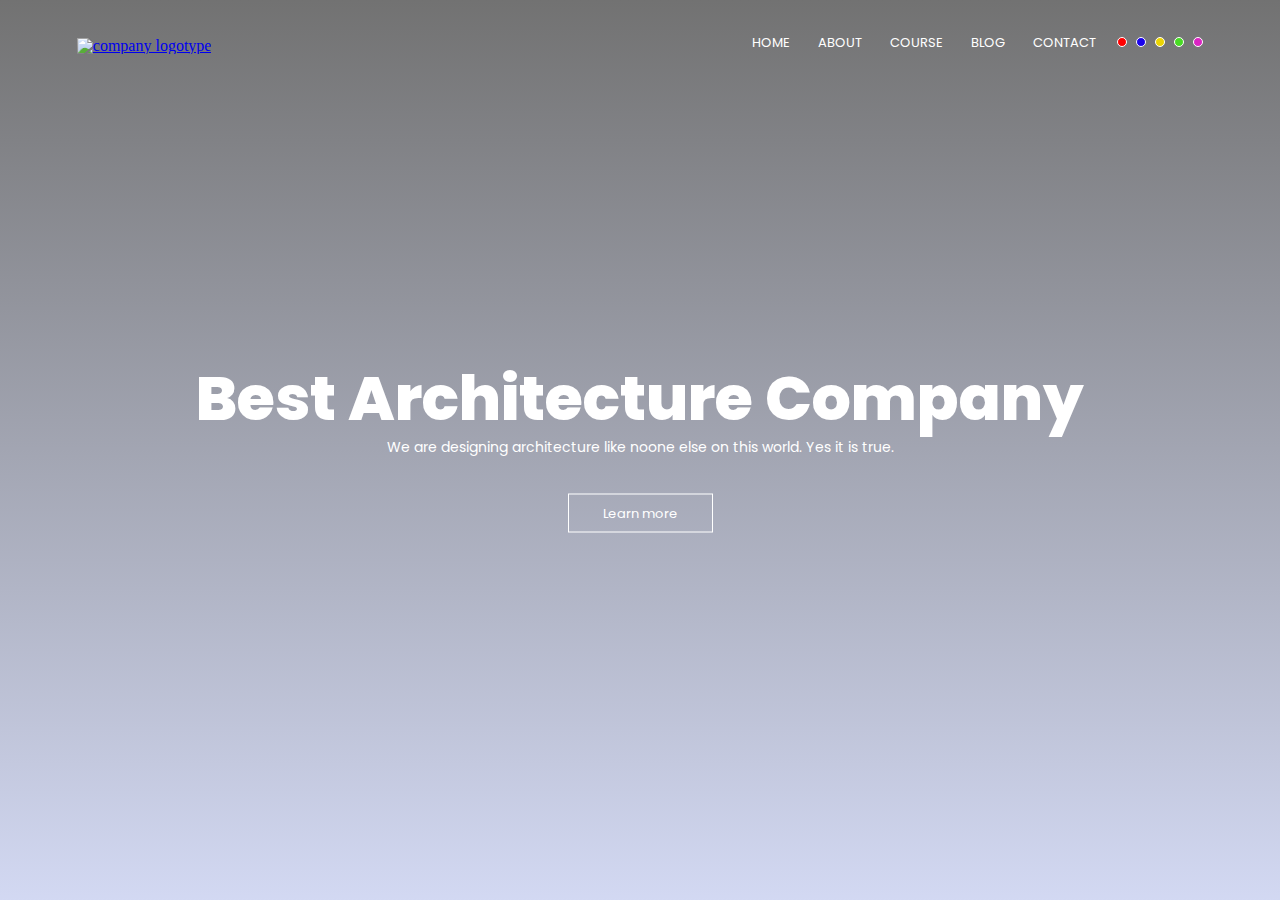
==== index.html @ 555e51e7 "add hero" ====
<!DOCTYPE html>
<html lang="en">
  <head>
    <meta charset="UTF-8">
    <meta name="viewport" content="width=device-width, initial-scale=1.0">
    <title>Architecture Company</title>
    <link rel="stylesheet" href="style/css/style.css">
  </head>
  <body>
    <header class="header">
      <nav class="nav">
        <a href="index.html"><img src="img/logo.png" alt="company logotype"
            class="nav__logo"></a>
        <ul class="nav__links">
          <li class="nav__link"><a class="nav__link-text">HOME</a></li>
          <li class="nav__link"><a class="nav__link-text">ABOUT</a></li>
          <li class="nav__link"><a class="nav__link-text">COURSE</a></li>
          <li class="nav__link"><a class="nav__link-text">BLOG</a></li>
          <li class="nav__link"><a class="nav__link-text">CONTACT</a></li>
          <li class="nav__color-link red" data-color="red"></li>
          <li class="nav__color-link blue" data-color="blue"></li>
          <li class="nav__color-link yellow" data-color="yellow"></li>
          <li class="nav__color-link green" data-color="green"></li>
          <li class="nav__color-link pink" data-color="pink"></li>
        </ul>
      </nav>
      <article class="text-box">
        <h1 class="text-box__heading">Best Architecture Company</h1>
        <p class="text-box__paragraph">We are designing architecture like noone
          else on this world. Yes it
          is true.</p>
        <a href="#" class="text-box__link">Learn more</a>
      </article>

    </header>

    <script src="script/script.js"></script>
  </body>
</html>
---- style/css/style.css ----
@import url("https://fonts.googleapis.com/css2?family=Poppins:wght@100;200;300;400;500;600;700;800;900&display=swap");
@import url("https://fonts.googleapis.com/css2?family=Roboto:wght@100;300;400;500;700;900&display=swap");
*,
*:before,
*:after {
  -webkit-box-sizing: border-box;
          box-sizing: border-box;
}

html,
body,
div,
span,
object,
iframe,
figure,
h1,
h2,
h3,
h4,
h5,
h6,
p,
blockquote,
pre,
a,
code,
em,
img,
small,
strike,
strong,
sub,
sup,
tt,
b,
u,
i,
ol,
ul,
li,
fieldset,
form,
label,
table,
caption,
tbody,
tfoot,
thead,
tr,
th,
td,
main,
canvas,
embed,
footer,
header,
nav,
section,
video {
  margin: 0;
  padding: 0;
  border: 0;
  font-size: 100%;
  font: inherit;
  vertical-align: baseline;
  text-rendering: optimizeLegibility;
  -webkit-font-smoothing: antialiased;
  -webkit-text-size-adjust: none;
     -moz-text-size-adjust: none;
      -ms-text-size-adjust: none;
          text-size-adjust: none;
}

footer,
header,
nav,
section,
main {
  display: block;
}

body {
  line-height: 1;
}

ol,
ul {
  list-style: none;
}

blockquote,
q {
  quotes: none;
}

blockquote:before,
blockquote:after,
q:before,
q:after {
  content: "";
  content: none;
}

table {
  border-collapse: collapse;
  border-spacing: 0;
}

input {
  -webkit-appearance: none;
  border-radius: 0;
}

:root {
  --color-theme-alpha: rgba(32, 62, 192, 0.2);
  --color-theme: rgb(32, 62, 192);
  --color-main-text: rgb(255, 255, 255);
  --font-main: "Poppins", sans-serif;
  --font-secondary: "Roboto", sans-serif;
}

.red {
  background-color: red;
}

.blue {
  background-color: rgb(26, 3, 235);
}

.yellow {
  background-color: rgb(235, 212, 3);
}

.green {
  background-color: rgb(72, 219, 36);
}

.pink {
  background-color: rgb(219, 36, 195);
}

.header {
  min-height: 100vh;
  width: 100%;
  background-image: -webkit-gradient(linear, left top, left bottom, from(rgba(54, 54, 54, 0.7)), to(var(--color-theme-alpha))), url("../../img/banner.png");
  background-image: linear-gradient(rgba(54, 54, 54, 0.7), var(--color-theme-alpha)), url("../../img/banner.png");
  background-position: center;
  background-size: cover;
  position: relative;
}
.header .nav {
  display: -webkit-box;
  display: -ms-flexbox;
  display: flex;
  padding: 2% 6%;
  -webkit-box-pack: justify;
      -ms-flex-pack: justify;
          justify-content: space-between;
  -webkit-box-align: center;
      -ms-flex-align: center;
          align-items: center;
}
.header .nav__logo {
  width: 170px;
}
.header .nav__links {
  text-align: right;
  list-style: none;
  -webkit-box-flex: 1;
      -ms-flex: 1;
          flex: 1;
}
.header .nav__link {
  position: relative;
  display: inline-block;
  padding: 8px 12px;
}
.header .nav__link:hover {
  cursor: pointer;
}
.header .nav__link::after {
  content: "";
  width: 0%;
  height: 3px;
  background: var(--color-theme);
  display: block;
  margin: auto;
  margin-top: 5px;
  -webkit-transition: width 0.2s;
  transition: width 0.2s;
}
.header .nav__link:hover::after {
  width: 100%;
}
.header .nav__link-text {
  text-decoration: none;
  color: var(--color-main-text);
  font-family: var(--font-main);
  font-size: 13px;
}
.header .nav__color-link {
  display: inline-block;
  width: 10px;
  height: 10px;
  border-radius: 50%;
  margin-left: 5px;
  border: 1px solid white;
  cursor: pointer;
}
.header .text-box {
  position: absolute;
  top: 50%;
  left: 50%;
  -webkit-transform: translate(-50%, -50%);
          transform: translate(-50%, -50%);
  width: 90%;
  text-align: center;
  color: var(--color-main-text);
}
.header .text-box__heading {
  font-family: var(--font-main);
  font-size: 62px;
  font-weight: 800;
}
@media (max-width: 700px) {
  .header .text-box__heading {
    font-family: var(--font-main);
    font-size: 20px;
  }
}
.header .text-box__paragraph {
  margin: 10px 0 40px;
  font-family: var(--font-main);
  font-size: 14px;
}
.header .text-box__link {
  display: inline-block;
  text-decoration: none;
  color: var(--color-main-text);
  border: 1px solid var(--color-main-text);
  padding: 12px 34px;
  font-family: var(--font-main);
  font-size: 13px;
  background: transparent;
  position: relative;
  cursor: pointer;
  -webkit-transition: border 0.5s;
  transition: border 0.5s;
}
.header .text-box__link:hover {
  border: 1px solid var(--color-theme);
  background-color: var(--color-theme-alpha);
}/*# sourceMappingURL=style.css.map */
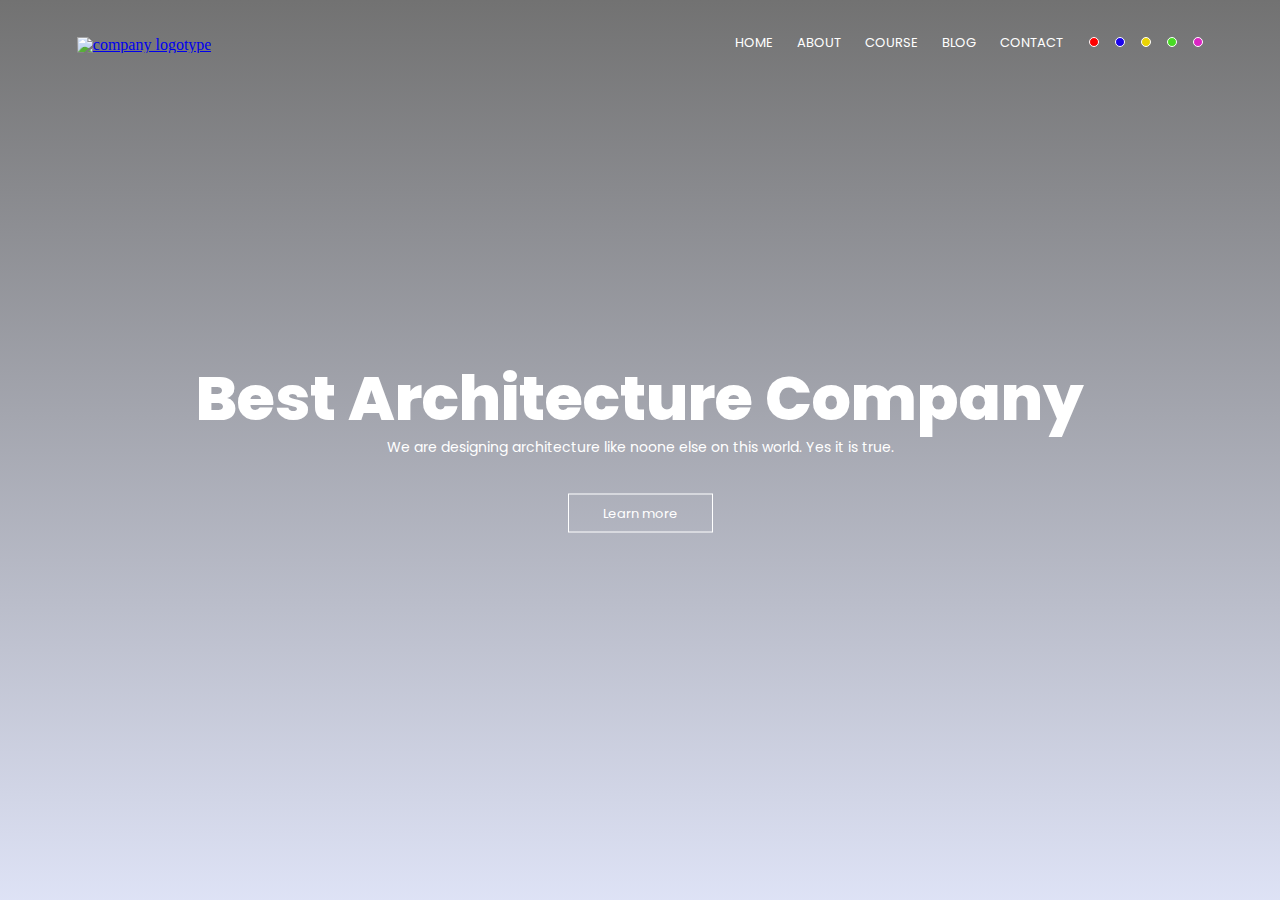
==== commit 80c3fd73: "add mobile nav, color theme logic" ====
--- a/index.html
+++ b/index.html
@@ -23,6 +23,9 @@
           <li class="nav__color-link green" data-color="green"></li>
           <li class="nav__color-link pink" data-color="pink"></li>
         </ul>
+        <i class="fa-solid fa-xmark nav__icon" onclick="toggleNavbar()"></i>
+        <i class="fa-solid fa-bars nav__icon nav__icon--active"
+          onclick="toggleNavbar()"></i>
       </nav>
       <article class="text-box">
         <h1 class="text-box__heading">Best Architecture Company</h1>
@@ -35,5 +38,7 @@
     </header>
 
     <script src="script/script.js"></script>
+    <script src="https://kit.fontawesome.com/d4963600d0.js"
+      crossorigin="anonymous"></script>
   </body>
 </html>--- a/style/css/style.css
+++ b/style/css/style.css
@@ -113,8 +113,9 @@
 }
 
 :root {
-  --color-theme-alpha: rgba(32, 62, 192, 0.2);
-  --color-theme: rgb(32, 62, 192);
+  --color-theme-alpha: rgba(32, 62, 192, 0.15);
+  --color-theme-alpha2: rgba(32, 62, 192, 0.4);
+  --color-theme-main: rgb(32, 62, 192);
   --color-main-text: rgb(255, 255, 255);
   --font-main: "Poppins", sans-serif;
   --font-secondary: "Roboto", sans-serif;
@@ -148,6 +149,7 @@
   background-position: center;
   background-size: cover;
   position: relative;
+  overflow-x: hidden;
 }
 .header .nav {
   display: -webkit-box;
@@ -162,7 +164,31 @@
           align-items: center;
 }
 .header .nav__logo {
-  width: 170px;
+  width: 140px;
+}
+.header .nav__icon {
+  display: none;
+}
+@media (max-width: 700px) {
+  .header .nav__icon {
+    color: var(--color-main-text);
+    position: absolute;
+    right: 5%;
+    font-size: 22px;
+    z-index: 3;
+    cursor: pointer;
+    -webkit-transition: -webkit-transform 0.3s;
+    transition: -webkit-transform 0.3s;
+    transition: transform 0.3s;
+    transition: transform 0.3s, -webkit-transform 0.3s;
+  }
+  .header .nav__icon--active {
+    display: block;
+  }
+  .header .nav__icon--active-anim {
+    -webkit-transform: rotate(360deg);
+            transform: rotate(360deg);
+  }
 }
 .header .nav__links {
   text-align: right;
@@ -171,33 +197,59 @@
       -ms-flex: 1;
           flex: 1;
 }
+@media (max-width: 700px) {
+  .header .nav__links {
+    position: absolute;
+    height: 100vh;
+    width: 200px;
+    top: 0;
+    right: -200px;
+    padding: 60px 20px 20px 20px;
+    background: var(--color-theme-alpha2);
+    z-index: 2;
+    text-align: left;
+    -webkit-transition: right 0.3s;
+    transition: right 0.3s;
+  }
+  .header .nav__links--active {
+    right: 0;
+  }
+}
 .header .nav__link {
   position: relative;
   display: inline-block;
-  padding: 8px 12px;
-}
-.header .nav__link:hover {
+  padding: 8px 10px;
+}
+@media (max-width: 700px) {
+  .header .nav__link {
+    display: block;
+  }
+  .header .nav__link:nth-child(5) {
+    margin-bottom: 20px;
+  }
+}
+.header .nav__link-text {
+  text-decoration: none;
+  color: var(--color-main-text);
+  font-family: var(--font-main);
+  font-size: 13px;
+}
+.header .nav__link-text:hover {
   cursor: pointer;
 }
-.header .nav__link::after {
+.header .nav__link-text::after {
   content: "";
   width: 0%;
-  height: 3px;
-  background: var(--color-theme);
+  height: 2px;
+  background: var(--color-theme-main);
   display: block;
   margin: auto;
   margin-top: 5px;
   -webkit-transition: width 0.2s;
   transition: width 0.2s;
 }
-.header .nav__link:hover::after {
+.header .nav__link-text:hover::after {
   width: 100%;
-}
-.header .nav__link-text {
-  text-decoration: none;
-  color: var(--color-main-text);
-  font-family: var(--font-main);
-  font-size: 13px;
 }
 .header .nav__color-link {
   display: inline-block;
@@ -207,6 +259,7 @@
   margin-left: 5px;
   border: 1px solid white;
   cursor: pointer;
+  margin-left: 12px;
 }
 .header .text-box {
   position: absolute;
@@ -219,9 +272,9 @@
   color: var(--color-main-text);
 }
 .header .text-box__heading {
+  font-weight: 800;
   font-family: var(--font-main);
   font-size: 62px;
-  font-weight: 800;
 }
 @media (max-width: 700px) {
   .header .text-box__heading {
@@ -240,15 +293,15 @@
   color: var(--color-main-text);
   border: 1px solid var(--color-main-text);
   padding: 12px 34px;
-  font-family: var(--font-main);
-  font-size: 13px;
   background: transparent;
   position: relative;
   cursor: pointer;
   -webkit-transition: border 0.5s;
   transition: border 0.5s;
+  font-family: var(--font-main);
+  font-size: 13px;
 }
 .header .text-box__link:hover {
-  border: 1px solid var(--color-theme);
+  border: 1px solid var(--color-theme-main);
   background-color: var(--color-theme-alpha);
 }/*# sourceMappingURL=style.css.map */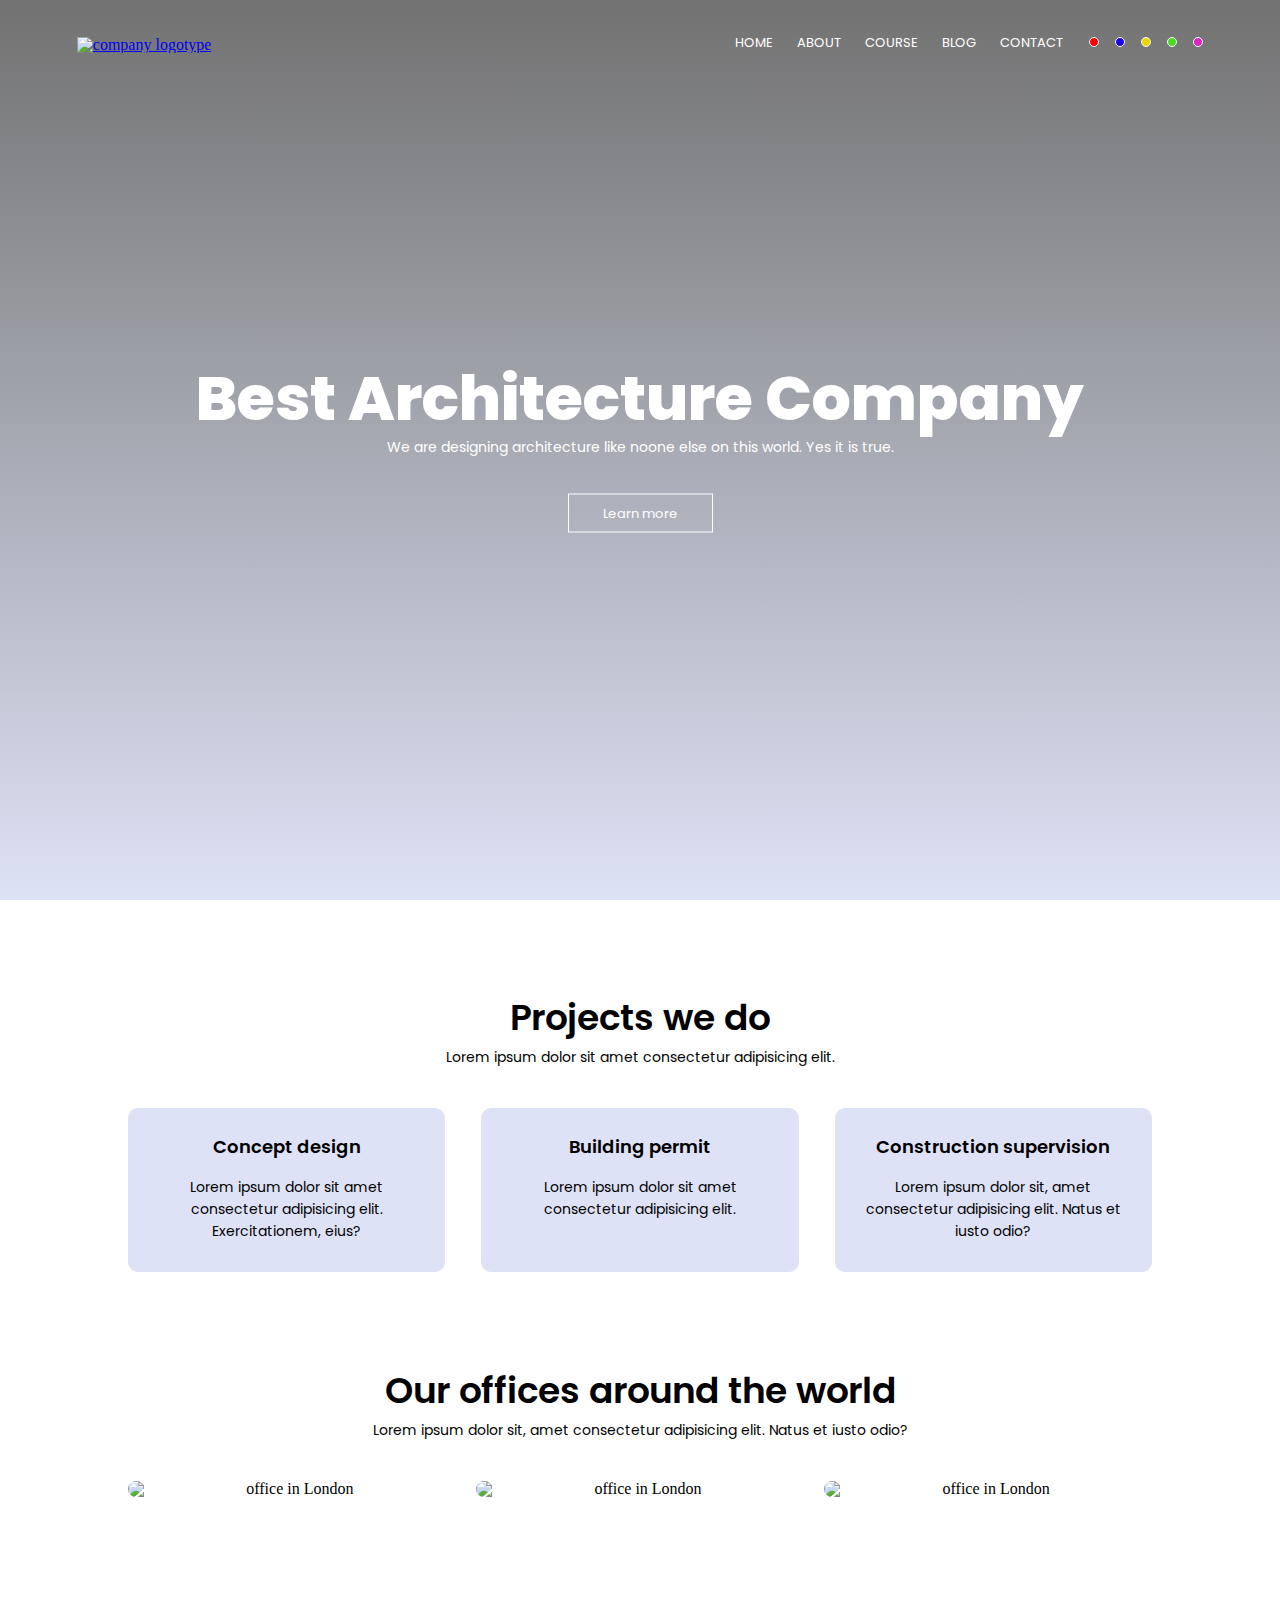
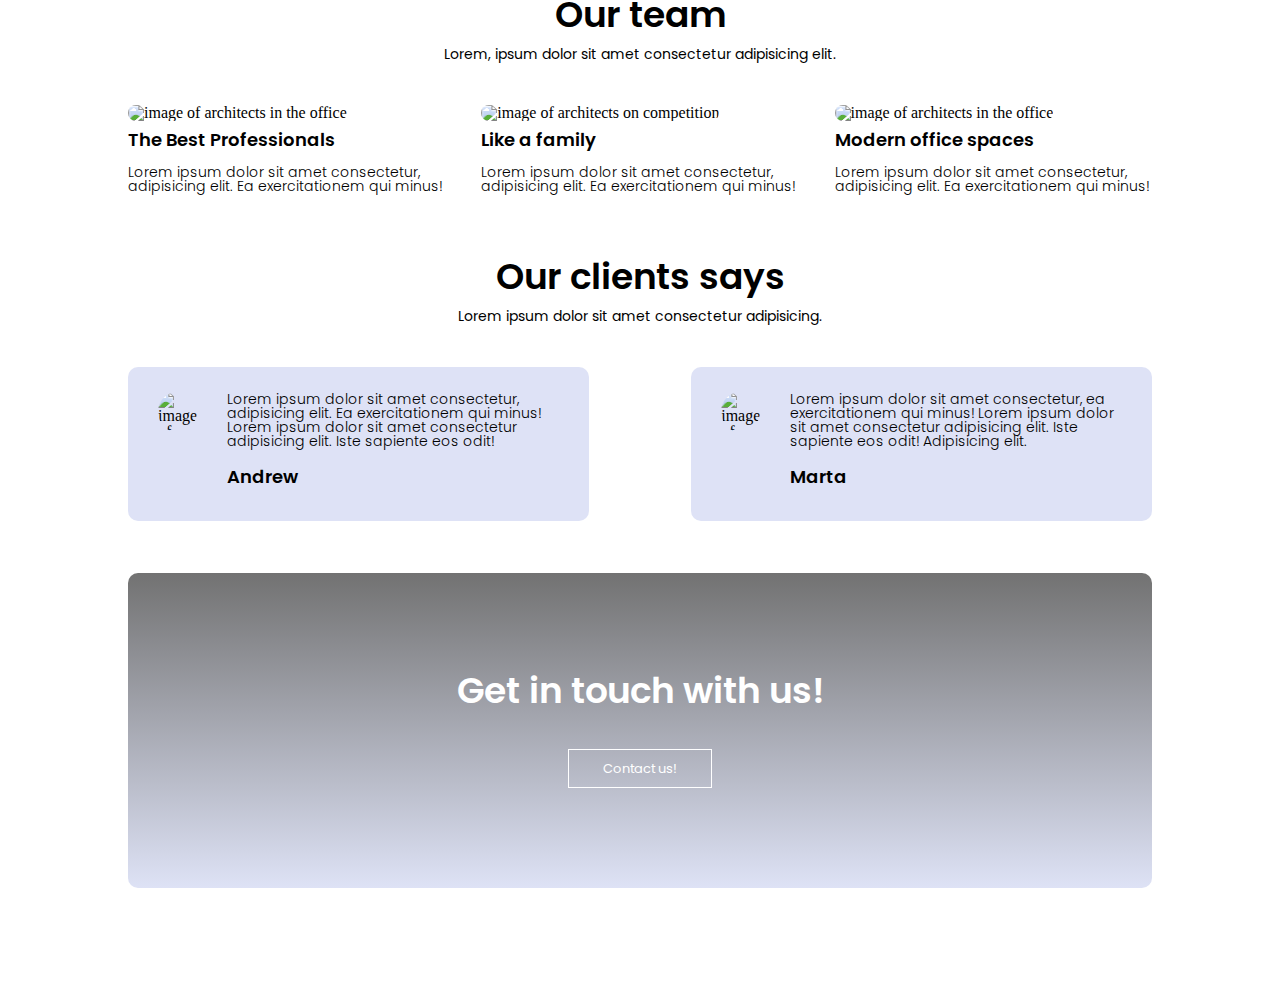
==== commit 09f4b46a: "add call to action" ====
--- a/index.html
+++ b/index.html
@@ -34,8 +34,138 @@
           is true.</p>
         <a href="#" class="text-box__link">Learn more</a>
       </article>
+    </header>
 
-    </header>
+    <section class="offer">
+      <h2 class="offer__heading">Projects we do</h2>
+      <p class="offer__description">Lorem ipsum dolor sit amet consectetur
+        adipisicing elit.</p>
+
+      <div class="offer__cards">
+        <div class="offer__card">
+          <h3 class="offer__title">Concept design</h3>
+          <p class="offer__description">Lorem ipsum dolor sit amet
+            consectetur adipisicing elit. Exercitationem, eius?</p>
+        </div>
+        <div class="offer__card">
+          <h3 class="offer__title">Building permit</h3>
+          <p class="offer__description">Lorem ipsum dolor sit amet
+            consectetur adipisicing elit.</p>
+        </div>
+        <div class="offer__card">
+          <h3 class="offer__title">Construction supervision</h3>
+          <p class="offer__description">Lorem ipsum dolor sit, amet
+            consectetur adipisicing elit. Natus et iusto odio?</p>
+        </div>
+      </div>
+    </section>
+
+    <section class="offices">
+      <h2 class="offices__heading">Our offices around the world</h2>
+      <p class="offer__description">Lorem ipsum dolor sit, amet
+        consectetur adipisicing elit. Natus et iusto odio?</p>
+      <div class="offices__cards">
+        <div class="offices__card">
+          <img src="img/london.png" alt="office in London"
+            class="offices__image">
+          <div class="offices__image-backdrop"><h3 class="offices__image-city">London</h3></div>
+        </div>
+        <div class="offices__card">
+          <img src="img/newyork.png" alt="office in London"
+            class="offices__image">
+          <div class="offices__image-backdrop"><h3 class="offices__image-city">New
+              York</h3></div>
+        </div>
+        <div class="offices__card">
+          <img src="img/washington.png" alt="office in London"
+            class="offices__image">
+          <div class="offices__image-backdrop"><h3 class="offices__image-city">Washington</h3></div>
+        </div>
+      </div>
+    </section>
+
+    <section class="team">
+      <h2 class="team__heading">Our team</h2>
+      <p class="team__subheading">Lorem, ipsum dolor sit amet consectetur
+        adipisicing
+        elit.</p>
+      <div class="team__cards">
+        <div class="team__card">
+          <img src="img/team.png" alt="image of architects in the office"
+            class="team__image">
+          <h3 class="team__card-title">The Best Professionals</h3>
+          <p class="team__description">Lorem ipsum dolor sit amet consectetur,
+            adipisicing elit. Ea
+            exercitationem qui minus!</p>
+        </div>
+        <div class="team__card">
+          <img src="img/run.png" alt="image of architects on competition"
+            class="team__image">
+          <h3 class="team__card-title">Like a family</h3>
+          <p class="team__description">Lorem ipsum dolor sit amet consectetur,
+            adipisicing elit. Ea
+            exercitationem qui minus!</p>
+        </div>
+        <div class="team__card">
+          <img src="img/cafeteria.png" alt="image of architects in the office"
+            class="team__image">
+          <h3 class="team__card-title">Modern office spaces</h3>
+          <p class="team__description">Lorem ipsum dolor sit amet consectetur,
+            adipisicing elit. Ea
+            exercitationem qui minus!</p>
+        </div>
+      </div>
+    </section>
+
+    <section class="testimonials">
+      <h2 class="testimonials__heading">Our clients says</h2>
+      <div class="testimonials__subheading">Lorem ipsum dolor sit amet
+        consectetur adipisicing.</div>
+
+      <div class="testimonials__cards">
+
+        <div class="testimonials__card">
+          <img src="img/user1.jpg" alt="image of user"
+            class="testimonials__image">
+          <div>
+            <p class="testimonials__description">Lorem ipsum dolor sit amet
+              consectetur,
+              adipisicing elit. Ea
+              exercitationem qui minus! Lorem ipsum dolor sit amet consectetur
+              adipisicing elit. Iste sapiente eos odit!</p>
+            <h3 class="testimonials__card-title">Andrew</h3>
+            <i class="fa-solid fa-star"></i>
+            <i class="fa-solid fa-star"></i>
+            <i class="fa-solid fa-star"></i>
+            <i class="fa-solid fa-star"></i>
+            <i class="fa-solid fa-star"></i>
+
+          </div>
+        </div>
+        <div class="testimonials__card">
+          <img src="img/user2.jpg" alt="image of user"
+            class="testimonials__image">
+          <div>
+            <p class="testimonials__description">Lorem ipsum dolor sit amet
+              consectetur, ea
+              exercitationem qui minus! Lorem ipsum dolor sit amet consectetur
+              adipisicing elit. Iste sapiente eos odit!
+              Adipisicing elit. </p>
+            <h3 class="testimonials__card-title">Marta</h3>
+            <i class="fa-solid fa-star"></i>
+            <i class="fa-solid fa-star"></i>
+            <i class="fa-solid fa-star"></i>
+            <i class="fa-solid fa-star"></i>
+            <i class="fa-solid fa-star-half-stroke"></i>
+          </div>
+        </div>
+      </div>
+    </section>
+
+    <section class="action-call">
+      <h2 class="action-call__heading">Get in touch with us!</h2>
+      <a href class="action-call__link">Contact us!</a>
+    </section>
 
     <script src="script/script.js"></script>
     <script src="https://kit.fontawesome.com/d4963600d0.js"
--- a/style/css/style.css
+++ b/style/css/style.css
@@ -116,7 +116,9 @@
   --color-theme-alpha: rgba(32, 62, 192, 0.15);
   --color-theme-alpha2: rgba(32, 62, 192, 0.4);
   --color-theme-main: rgb(32, 62, 192);
-  --color-main-text: rgb(255, 255, 255);
+  --color-text-main: rgb(255, 255, 255);
+  --color-text-secondary: #777;
+  --color-shadow-gray: #dbdbdb8f;
   --font-main: "Poppins", sans-serif;
   --font-secondary: "Roboto", sans-serif;
 }
@@ -171,7 +173,7 @@
 }
 @media (max-width: 700px) {
   .header .nav__icon {
-    color: var(--color-main-text);
+    color: var(--color-text-main);
     position: absolute;
     right: 5%;
     font-size: 22px;
@@ -230,7 +232,7 @@
 }
 .header .nav__link-text {
   text-decoration: none;
-  color: var(--color-main-text);
+  color: var(--color-text-main);
   font-family: var(--font-main);
   font-size: 13px;
 }
@@ -269,7 +271,7 @@
           transform: translate(-50%, -50%);
   width: 90%;
   text-align: center;
-  color: var(--color-main-text);
+  color: var(--color-text-main);
 }
 .header .text-box__heading {
   font-weight: 800;
@@ -290,8 +292,8 @@
 .header .text-box__link {
   display: inline-block;
   text-decoration: none;
-  color: var(--color-main-text);
-  border: 1px solid var(--color-main-text);
+  color: var(--color-text-main);
+  border: 1px solid var(--color-text-main);
   padding: 12px 34px;
   background: transparent;
   position: relative;
@@ -304,4 +306,329 @@
 .header .text-box__link:hover {
   border: 1px solid var(--color-theme-main);
   background-color: var(--color-theme-alpha);
+}
+
+.offer {
+  width: 80%;
+  margin: auto;
+  text-align: center;
+  padding-top: 100px;
+}
+.offer__heading {
+  font-family: var(--font-main);
+  font-size: 36px;
+  font-weight: 600;
+}
+.offer__description {
+  font-family: var(--font-main);
+  font-size: 14px;
+  line-height: 22px;
+  padding: 10px;
+}
+.offer__cards {
+  margin-top: 30px;
+  display: -webkit-box;
+  display: -ms-flexbox;
+  display: flex;
+  -webkit-box-pack: justify;
+      -ms-flex-pack: justify;
+          justify-content: space-between;
+}
+@media (max-width: 700px) {
+  .offer__cards {
+    -webkit-box-orient: vertical;
+    -webkit-box-direction: normal;
+        -ms-flex-direction: column;
+            flex-direction: column;
+  }
+}
+.offer__card {
+  -ms-flex-preferred-size: 31%;
+      flex-basis: 31%;
+  background: var(--color-theme-alpha);
+  border-radius: 10px;
+  margin-bottom: 5%;
+  padding: 20px 12px;
+  -webkit-transition: -webkit-box-shadow 0.25s;
+  transition: -webkit-box-shadow 0.25s;
+  transition: box-shadow 0.25s;
+  transition: box-shadow 0.25s, -webkit-box-shadow 0.25s;
+}
+.offer__card:hover {
+  -webkit-box-shadow: 0 0 20px 0px var(--color-shadow-gray);
+          box-shadow: 0 0 20px 0px var(--color-shadow-gray);
+  cursor: pointer;
+}
+.offer__title {
+  font-family: var(--font-main);
+  font-size: 18px;
+  font-weight: 600;
+  margin: 10px 8px;
+}
+
+.offices {
+  width: 80%;
+  margin: auto;
+  text-align: center;
+  padding-top: 50px;
+}
+.offices__heading {
+  font-family: var(--font-main);
+  font-size: 36px;
+  font-weight: 600;
+}
+.offices__description {
+  font-family: var(--font-main);
+  font-size: 14px;
+  line-height: 22px;
+  padding: 10px;
+}
+.offices__cards {
+  margin-top: 30px;
+  display: -webkit-box;
+  display: -ms-flexbox;
+  display: flex;
+  -webkit-box-pack: justify;
+      -ms-flex-pack: justify;
+          justify-content: space-between;
+}
+@media (max-width: 700px) {
+  .offices__cards {
+    -webkit-box-orient: vertical;
+    -webkit-box-direction: normal;
+        -ms-flex-direction: column;
+            flex-direction: column;
+  }
+}
+.offices__card {
+  -ms-flex-preferred-size: 32%;
+      flex-basis: 32%;
+  border-radius: 10px;
+  position: relative;
+  overflow: hidden;
+}
+.offices__card:nth-child(2) {
+  margin: 0 20px;
+}
+@media (max-width: 700px) {
+  .offices__card:nth-child(2) {
+    margin: 20px 0;
+  }
+}
+.offices__image {
+  width: 100%;
+  display: block;
+}
+.offices__image-backdrop {
+  font-family: var(--font-main);
+  font-size: 18px;
+  padding-top: 20px;
+  background: transparent;
+  height: 100%;
+  width: 100%;
+  position: absolute;
+  top: 0;
+  left: 0;
+  -webkit-transition: background 0.3s;
+  transition: background 0.3s;
+}
+.offices__image-backdrop:hover {
+  background: var(--color-theme-alpha2);
+}
+.offices__image-backdrop:hover .offices__image-city {
+  opacity: 1;
+  bottom: 40%;
+}
+.offices__image-city {
+  font-family: var(--font-main);
+  font-size: 26px;
+  position: absolute;
+  width: 100%;
+  font-weight: 500;
+  color: var(--color-text-main);
+  bottom: 5%;
+  left: 50%;
+  -webkit-transform: translateX(-50%);
+          transform: translateX(-50%);
+  opacity: 0;
+  -webkit-transition: bottom 0.5s;
+  transition: bottom 0.5s;
+}
+
+.team {
+  width: 80%;
+  margin: auto;
+  text-align: center;
+  margin-top: 100px;
+}
+.team__heading {
+  font-family: var(--font-main);
+  font-size: 36px;
+  font-weight: 600;
+}
+.team__subheading {
+  font-family: var(--font-main);
+  font-size: 14px;
+  line-height: 22px;
+  padding: 10px;
+}
+.team__cards {
+  margin-top: 30px;
+  display: -webkit-box;
+  display: -ms-flexbox;
+  display: flex;
+  -webkit-box-pack: justify;
+      -ms-flex-pack: justify;
+          justify-content: space-between;
+}
+@media (max-width: 700px) {
+  .team__cards {
+    -webkit-box-orient: vertical;
+    -webkit-box-direction: normal;
+        -ms-flex-direction: column;
+            flex-direction: column;
+  }
+}
+.team__card {
+  -ms-flex-preferred-size: 31%;
+      flex-basis: 31%;
+  border-radius: 10px;
+  margin-bottom: 5%;
+  text-align: left;
+}
+.team__image {
+  width: 100%;
+  border-radius: 10px;
+}
+.team__card-title {
+  font-family: var(--font-main);
+  font-size: 18px;
+  font-weight: 600;
+  margin: 10px 0;
+  text-align: left;
+}
+.team__description {
+  font-family: var(--font-main);
+  font-size: 14px;
+  font-weight: 300;
+  margin: 16px 0 15px 0;
+}
+
+.testimonials {
+  width: 80%;
+  margin: auto;
+  text-align: center;
+}
+.testimonials__heading {
+  font-family: var(--font-main);
+  font-size: 36px;
+  font-weight: 600;
+}
+.testimonials__subheading {
+  font-family: var(--font-main);
+  font-size: 14px;
+  line-height: 22px;
+  padding: 10px;
+}
+.testimonials__cards {
+  margin-top: 30px;
+  display: -webkit-box;
+  display: -ms-flexbox;
+  display: flex;
+  -webkit-box-pack: justify;
+      -ms-flex-pack: justify;
+          justify-content: space-between;
+}
+@media (max-width: 700px) {
+  .testimonials__cards {
+    -webkit-box-orient: vertical;
+    -webkit-box-direction: normal;
+        -ms-flex-direction: column;
+            flex-direction: column;
+  }
+}
+.testimonials__card {
+  -ms-flex-preferred-size: 45%;
+      flex-basis: 45%;
+  border-radius: 10px;
+  margin-bottom: 5%;
+  text-align: left;
+  background: var(--color-theme-alpha);
+  padding: 25px;
+  cursor: pointer;
+  display: -webkit-box;
+  display: -ms-flexbox;
+  display: flex;
+}
+.testimonials__image {
+  height: 40px;
+  margin-left: 5px;
+  margin-right: 30px;
+  border-radius: 50%;
+}
+@media (max-width: 700px) {
+  .testimonials__image {
+    margin-left: 0;
+    margin-right: 15px;
+  }
+}
+.testimonials__description {
+  font-family: var(--font-main);
+  font-size: 14px;
+  font-weight: 300;
+  padding: 0;
+}
+.testimonials__card-title {
+  font-family: var(--font-main);
+  font-size: 18px;
+  font-weight: 600;
+  margin-top: 20px;
+  margin-bottom: 10px;
+}
+.testimonials .fa-solid {
+  font-size: 12px;
+  color: var(--color-theme-main);
+}
+
+.action-call {
+  width: 80%;
+  margin: auto;
+  text-align: center;
+  background-image: -webkit-gradient(linear, left top, left bottom, from(rgba(54, 54, 54, 0.7)), to(var(--color-theme-alpha))), url("../../img/banner2.jpg");
+  background-image: linear-gradient(rgba(54, 54, 54, 0.7), var(--color-theme-alpha)), url("../../img/banner2.jpg");
+  background-position: center;
+  background-size: cover;
+  border-radius: 10px;
+  padding: 100px 30px;
+  margin-bottom: 100px;
+}
+.action-call__heading {
+  font-family: var(--font-main);
+  font-size: 36px;
+  font-weight: 600;
+  color: var(--color-text-main);
+  margin-bottom: 40px;
+}
+@media (max-width: 700px) {
+  .action-call__heading {
+    font-size: 22px;
+  }
+}
+.action-call__link {
+  display: inline-block;
+  text-decoration: none;
+  color: var(--color-text-main);
+  border: 1px solid var(--color-text-main);
+  padding: 12px 34px;
+  background: transparent;
+  position: relative;
+  cursor: pointer;
+  -webkit-transition: border 0.5s;
+  transition: border 0.5s;
+  font-family: var(--font-main);
+  font-size: 13px;
+}
+.action-call__link:hover {
+  border: 1px solid var(--color-theme-main);
+  background-color: var(--color-theme-alpha);
 }/*# sourceMappingURL=style.css.map */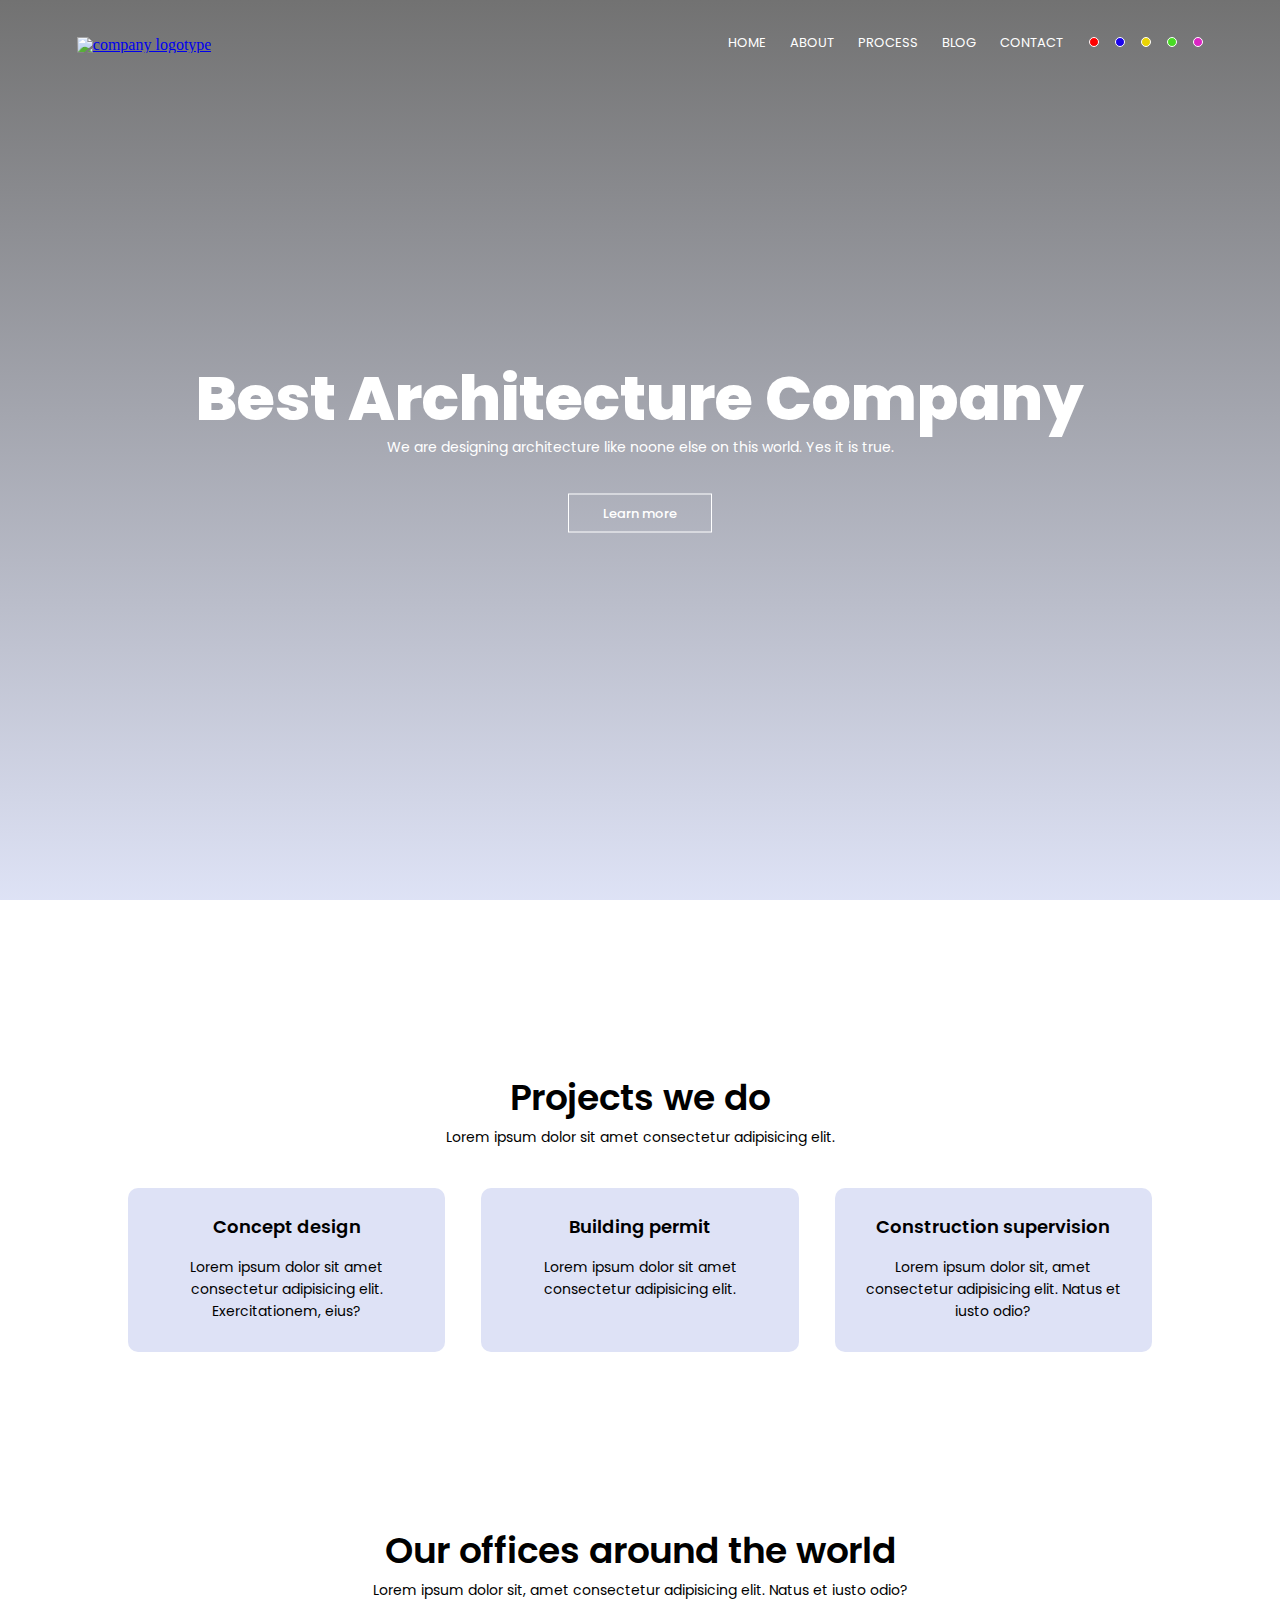
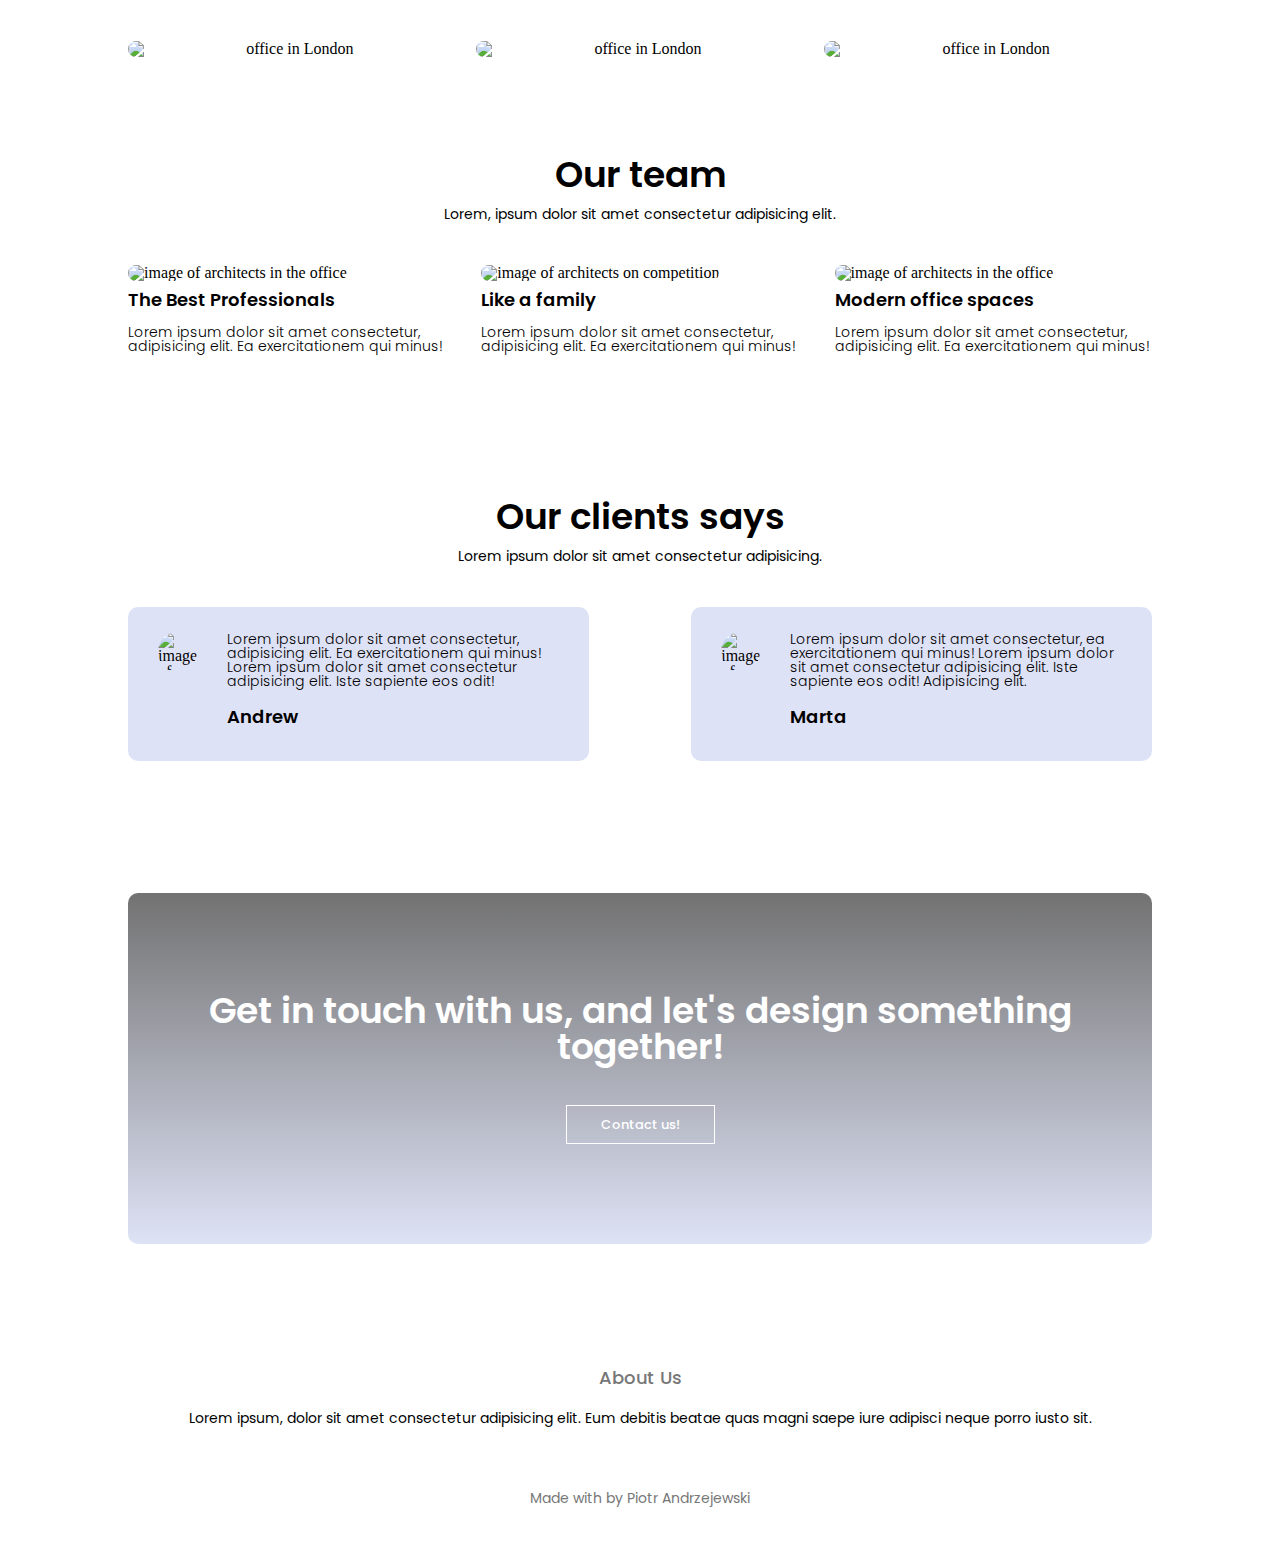
==== commit 22679ba6: "add contact page" ====
--- a/index.html
+++ b/index.html
@@ -12,11 +12,11 @@
         <a href="index.html"><img src="img/logo.png" alt="company logotype"
             class="nav__logo"></a>
         <ul class="nav__links">
-          <li class="nav__link"><a class="nav__link-text">HOME</a></li>
-          <li class="nav__link"><a class="nav__link-text">ABOUT</a></li>
-          <li class="nav__link"><a class="nav__link-text">COURSE</a></li>
-          <li class="nav__link"><a class="nav__link-text">BLOG</a></li>
-          <li class="nav__link"><a class="nav__link-text">CONTACT</a></li>
+          <li class="nav__link"><a class="nav__link-text" href="/">HOME</a></li>
+          <li class="nav__link"><a class="nav__link-text" href="/about.html">ABOUT</a></li>
+          <li class="nav__link"><a class="nav__link-text" href="/process.html">PROCESS</a></li>
+          <li class="nav__link"><a class="nav__link-text" href="/blog.html">BLOG</a></li>
+          <li class="nav__link"><a class="nav__link-text" href="/contact.html">CONTACT</a></li>
           <li class="nav__color-link red" data-color="red"></li>
           <li class="nav__color-link blue" data-color="blue"></li>
           <li class="nav__color-link yellow" data-color="yellow"></li>
@@ -35,137 +35,154 @@
         <a href="#" class="text-box__link">Learn more</a>
       </article>
     </header>
+    <main>
+      <section class="offer">
+        <h2 class="offer__heading">Projects we do</h2>
+        <p class="offer__description">Lorem ipsum dolor sit amet consectetur
+          adipisicing elit.</p>
 
-    <section class="offer">
-      <h2 class="offer__heading">Projects we do</h2>
-      <p class="offer__description">Lorem ipsum dolor sit amet consectetur
-        adipisicing elit.</p>
-
-      <div class="offer__cards">
-        <div class="offer__card">
-          <h3 class="offer__title">Concept design</h3>
-          <p class="offer__description">Lorem ipsum dolor sit amet
-            consectetur adipisicing elit. Exercitationem, eius?</p>
-        </div>
-        <div class="offer__card">
-          <h3 class="offer__title">Building permit</h3>
-          <p class="offer__description">Lorem ipsum dolor sit amet
-            consectetur adipisicing elit.</p>
-        </div>
-        <div class="offer__card">
-          <h3 class="offer__title">Construction supervision</h3>
-          <p class="offer__description">Lorem ipsum dolor sit, amet
-            consectetur adipisicing elit. Natus et iusto odio?</p>
-        </div>
-      </div>
-    </section>
-
-    <section class="offices">
-      <h2 class="offices__heading">Our offices around the world</h2>
-      <p class="offer__description">Lorem ipsum dolor sit, amet
-        consectetur adipisicing elit. Natus et iusto odio?</p>
-      <div class="offices__cards">
-        <div class="offices__card">
-          <img src="img/london.png" alt="office in London"
-            class="offices__image">
-          <div class="offices__image-backdrop"><h3 class="offices__image-city">London</h3></div>
-        </div>
-        <div class="offices__card">
-          <img src="img/newyork.png" alt="office in London"
-            class="offices__image">
-          <div class="offices__image-backdrop"><h3 class="offices__image-city">New
-              York</h3></div>
-        </div>
-        <div class="offices__card">
-          <img src="img/washington.png" alt="office in London"
-            class="offices__image">
-          <div class="offices__image-backdrop"><h3 class="offices__image-city">Washington</h3></div>
-        </div>
-      </div>
-    </section>
-
-    <section class="team">
-      <h2 class="team__heading">Our team</h2>
-      <p class="team__subheading">Lorem, ipsum dolor sit amet consectetur
-        adipisicing
-        elit.</p>
-      <div class="team__cards">
-        <div class="team__card">
-          <img src="img/team.png" alt="image of architects in the office"
-            class="team__image">
-          <h3 class="team__card-title">The Best Professionals</h3>
-          <p class="team__description">Lorem ipsum dolor sit amet consectetur,
-            adipisicing elit. Ea
-            exercitationem qui minus!</p>
-        </div>
-        <div class="team__card">
-          <img src="img/run.png" alt="image of architects on competition"
-            class="team__image">
-          <h3 class="team__card-title">Like a family</h3>
-          <p class="team__description">Lorem ipsum dolor sit amet consectetur,
-            adipisicing elit. Ea
-            exercitationem qui minus!</p>
-        </div>
-        <div class="team__card">
-          <img src="img/cafeteria.png" alt="image of architects in the office"
-            class="team__image">
-          <h3 class="team__card-title">Modern office spaces</h3>
-          <p class="team__description">Lorem ipsum dolor sit amet consectetur,
-            adipisicing elit. Ea
-            exercitationem qui minus!</p>
-        </div>
-      </div>
-    </section>
-
-    <section class="testimonials">
-      <h2 class="testimonials__heading">Our clients says</h2>
-      <div class="testimonials__subheading">Lorem ipsum dolor sit amet
-        consectetur adipisicing.</div>
-
-      <div class="testimonials__cards">
-
-        <div class="testimonials__card">
-          <img src="img/user1.jpg" alt="image of user"
-            class="testimonials__image">
-          <div>
-            <p class="testimonials__description">Lorem ipsum dolor sit amet
-              consectetur,
-              adipisicing elit. Ea
-              exercitationem qui minus! Lorem ipsum dolor sit amet consectetur
-              adipisicing elit. Iste sapiente eos odit!</p>
-            <h3 class="testimonials__card-title">Andrew</h3>
-            <i class="fa-solid fa-star"></i>
-            <i class="fa-solid fa-star"></i>
-            <i class="fa-solid fa-star"></i>
-            <i class="fa-solid fa-star"></i>
-            <i class="fa-solid fa-star"></i>
-
+        <div class="offer__cards">
+          <div class="offer__card">
+            <h3 class="offer__title">Concept design</h3>
+            <p class="offer__description">Lorem ipsum dolor sit amet
+              consectetur adipisicing elit. Exercitationem, eius?</p>
+          </div>
+          <div class="offer__card">
+            <h3 class="offer__title">Building permit</h3>
+            <p class="offer__description">Lorem ipsum dolor sit amet
+              consectetur adipisicing elit.</p>
+          </div>
+          <div class="offer__card">
+            <h3 class="offer__title">Construction supervision</h3>
+            <p class="offer__description">Lorem ipsum dolor sit, amet
+              consectetur adipisicing elit. Natus et iusto odio?</p>
           </div>
         </div>
-        <div class="testimonials__card">
-          <img src="img/user2.jpg" alt="image of user"
-            class="testimonials__image">
-          <div>
-            <p class="testimonials__description">Lorem ipsum dolor sit amet
-              consectetur, ea
-              exercitationem qui minus! Lorem ipsum dolor sit amet consectetur
-              adipisicing elit. Iste sapiente eos odit!
-              Adipisicing elit. </p>
-            <h3 class="testimonials__card-title">Marta</h3>
-            <i class="fa-solid fa-star"></i>
-            <i class="fa-solid fa-star"></i>
-            <i class="fa-solid fa-star"></i>
-            <i class="fa-solid fa-star"></i>
-            <i class="fa-solid fa-star-half-stroke"></i>
+      </section>
+
+      <section class="offices">
+        <h2 class="offices__heading">Our offices around the world</h2>
+        <p class="offices__description">Lorem ipsum dolor sit, amet
+          consectetur adipisicing elit. Natus et iusto odio?</p>
+        <div class="offices__cards">
+          <div class="offices__card">
+            <img src="img/london.png" alt="office in London"
+              class="offices__image">
+            <div class="offices__image-backdrop"><h3 class="offices__image-city">London</h3></div>
+          </div>
+          <div class="offices__card">
+            <img src="img/newyork.png" alt="office in London"
+              class="offices__image">
+            <div class="offices__image-backdrop"><h3 class="offices__image-city">New
+                York</h3></div>
+          </div>
+          <div class="offices__card">
+            <img src="img/washington.png" alt="office in London"
+              class="offices__image">
+            <div class="offices__image-backdrop"><h3 class="offices__image-city">Washington</h3></div>
           </div>
         </div>
+      </section>
+
+      <section class="team">
+        <h2 class="team__heading">Our team</h2>
+        <p class="team__subheading">Lorem, ipsum dolor sit amet consectetur
+          adipisicing
+          elit.</p>
+        <div class="team__cards">
+          <div class="team__card">
+            <img src="img/team.png" alt="image of architects in the office"
+              class="team__image">
+            <h3 class="team__card-title">The Best Professionals</h3>
+            <p class="team__description">Lorem ipsum dolor sit amet consectetur,
+              adipisicing elit. Ea
+              exercitationem qui minus!</p>
+          </div>
+          <div class="team__card">
+            <img src="img/run.png" alt="image of architects on competition"
+              class="team__image">
+            <h3 class="team__card-title">Like a family</h3>
+            <p class="team__description">Lorem ipsum dolor sit amet consectetur,
+              adipisicing elit. Ea
+              exercitationem qui minus!</p>
+          </div>
+          <div class="team__card">
+            <img src="img/cafeteria.png" alt="image of architects in the office"
+              class="team__image">
+            <h3 class="team__card-title">Modern office spaces</h3>
+            <p class="team__description">Lorem ipsum dolor sit amet consectetur,
+              adipisicing elit. Ea
+              exercitationem qui minus!</p>
+          </div>
+        </div>
+      </section>
+
+      <section class="testimonials">
+        <h2 class="testimonials__heading">Our clients says</h2>
+        <div class="testimonials__subheading">Lorem ipsum dolor sit amet
+          consectetur adipisicing.</div>
+
+        <div class="testimonials__cards">
+
+          <div class="testimonials__card">
+            <img src="img/user1.jpg" alt="image of user"
+              class="testimonials__image">
+            <div>
+              <p class="testimonials__description">Lorem ipsum dolor sit amet
+                consectetur,
+                adipisicing elit. Ea
+                exercitationem qui minus! Lorem ipsum dolor sit amet consectetur
+                adipisicing elit. Iste sapiente eos odit!</p>
+              <h3 class="testimonials__card-title">Andrew</h3>
+              <i class="fa-solid fa-star"></i>
+              <i class="fa-solid fa-star"></i>
+              <i class="fa-solid fa-star"></i>
+              <i class="fa-solid fa-star"></i>
+              <i class="fa-solid fa-star"></i>
+
+            </div>
+          </div>
+          <div class="testimonials__card">
+            <img src="img/user2.jpg" alt="image of user"
+              class="testimonials__image">
+            <div>
+              <p class="testimonials__description">Lorem ipsum dolor sit amet
+                consectetur, ea
+                exercitationem qui minus! Lorem ipsum dolor sit amet consectetur
+                adipisicing elit. Iste sapiente eos odit!
+                Adipisicing elit. </p>
+              <h3 class="testimonials__card-title">Marta</h3>
+              <i class="fa-solid fa-star"></i>
+              <i class="fa-solid fa-star"></i>
+              <i class="fa-solid fa-star"></i>
+              <i class="fa-solid fa-star"></i>
+              <i class="fa-solid fa-star-half-stroke"></i>
+            </div>
+          </div>
+        </div>
+      </section>
+
+      <section class="action-call">
+        <h2 class="action-call__heading">Get in touch with us, and let's design
+          something together!</h2>
+        <a href class="action-call__link">Contact us!</a>
+      </section>
+    </main>
+    <footer class="footer">
+      <h4 class="footer__heading">About Us</h4>
+      <p class="footer__description">Lorem ipsum, dolor sit amet consectetur
+        adipisicing elit. Eum debitis beatae quas magni saepe iure adipisci
+        neque porro iusto sit.</p>
+      <div class="icons">
+        <i class="fa-brands fa-facebook"></i>
+        <i class="fa-brands fa-square-instagram"></i>
+        <i class="fa-brands fa-google"></i>
+        <i class="fa-brands fa-twitter"></i>
+        <i class="fa-brands fa-linkedin"></i>
       </div>
-    </section>
-
-    <section class="action-call">
-      <h2 class="action-call__heading">Get in touch with us!</h2>
-      <a href class="action-call__link">Contact us!</a>
-    </section>
+      <p class="footer__author">Made with <i class="fa-regular fa-heart"></i> by
+        Piotr Andrzejewski</p>
+    </footer>
 
     <script src="script/script.js"></script>
     <script src="https://kit.fontawesome.com/d4963600d0.js"
--- a/style/css/style.css
+++ b/style/css/style.css
@@ -151,7 +151,7 @@
   background-position: center;
   background-size: cover;
   position: relative;
-  overflow-x: hidden;
+  overflow: hidden;
 }
 .header .nav {
   display: -webkit-box;
@@ -295,6 +295,7 @@
   color: var(--color-text-main);
   border: 1px solid var(--color-text-main);
   padding: 12px 34px;
+  font-weight: 500;
   background: transparent;
   position: relative;
   cursor: pointer;
@@ -308,9 +309,60 @@
   background-color: var(--color-theme-alpha);
 }
 
+.footer {
+  width: 100%;
+  text-align: center;
+  padding: 30px 30px;
+}
+.footer__heading {
+  font-family: var(--font-main);
+  font-size: 18px;
+  font-weight: 500;
+  color: var(--color-text-secondary);
+  margin: 15px 0 20px 0;
+}
+@media (max-width: 700px) {
+  .footer__heading {
+    font-size: 22px;
+  }
+}
+.footer__description {
+  font-family: var(--font-main);
+  font-size: 14px;
+  line-height: 22px;
+  margin: 10px 0 20px 0;
+}
+.footer .fa-brands {
+  padding: 0 8px;
+  color: var(--color-theme-alpha2);
+  font-size: 18px;
+  -webkit-transform: scale(100%);
+          transform: scale(100%);
+  -webkit-transition: color 0.3s, -webkit-transform 0.2s;
+  transition: color 0.3s, -webkit-transform 0.2s;
+  transition: color 0.3s, transform 0.2s;
+  transition: color 0.3s, transform 0.2s, -webkit-transform 0.2s;
+}
+.footer .fa-brands:hover {
+  color: var(--color-theme-main);
+  cursor: pointer;
+  -webkit-transform: scale(105%);
+          transform: scale(105%);
+}
+.footer__author {
+  font-family: var(--font-main);
+  font-size: 14px;
+  color: var(--color-text-secondary);
+  line-height: 22px;
+  margin: 20px 0 20px 0;
+}
+.footer__author .fa-heart {
+  color: var(--color-theme-main);
+}
+
 .offer {
   width: 80%;
-  margin: auto;
+  margin: 80px auto;
   text-align: center;
   padding-top: 100px;
 }
@@ -368,7 +420,7 @@
 
 .offices {
   width: 80%;
-  margin: auto;
+  margin: 80px auto;
   text-align: center;
   padding-top: 50px;
 }
@@ -457,7 +509,7 @@
 
 .team {
   width: 80%;
-  margin: auto;
+  margin: 80px auto;
   text-align: center;
   margin-top: 100px;
 }
@@ -516,7 +568,7 @@
 
 .testimonials {
   width: 80%;
-  margin: auto;
+  margin: 80px auto;
   text-align: center;
 }
 .testimonials__heading {
@@ -592,7 +644,7 @@
 
 .action-call {
   width: 80%;
-  margin: auto;
+  margin: 80px auto;
   text-align: center;
   background-image: -webkit-gradient(linear, left top, left bottom, from(rgba(54, 54, 54, 0.7)), to(var(--color-theme-alpha))), url("../../img/banner2.jpg");
   background-image: linear-gradient(rgba(54, 54, 54, 0.7), var(--color-theme-alpha)), url("../../img/banner2.jpg");
@@ -600,7 +652,6 @@
   background-size: cover;
   border-radius: 10px;
   padding: 100px 30px;
-  margin-bottom: 100px;
 }
 .action-call__heading {
   font-family: var(--font-main);
@@ -620,6 +671,7 @@
   color: var(--color-text-main);
   border: 1px solid var(--color-text-main);
   padding: 12px 34px;
+  font-weight: 500;
   background: transparent;
   position: relative;
   cursor: pointer;
@@ -631,4 +683,535 @@
 .action-call__link:hover {
   border: 1px solid var(--color-theme-main);
   background-color: var(--color-theme-alpha);
+}
+
+.header--about {
+  background-image: -webkit-gradient(linear, left top, left bottom, from(rgba(54, 54, 54, 0.7)), to(var(--color-theme-alpha))), url("../../img/background.jpg");
+  background-image: linear-gradient(rgba(54, 54, 54, 0.7), var(--color-theme-alpha)), url("../../img/background.jpg");
+  background-position: center;
+  background-size: cover;
+  min-height: 50vh;
+}
+
+.about-us {
+  width: 80%;
+  margin: 80px auto;
+  text-align: center;
+  margin-top: 30px;
+  display: -webkit-box;
+  display: -ms-flexbox;
+  display: flex;
+  -webkit-box-pack: justify;
+      -ms-flex-pack: justify;
+          justify-content: space-between;
+  text-align: left;
+  margin-top: 100px;
+}
+@media (max-width: 700px) {
+  .about-us {
+    -webkit-box-orient: vertical;
+    -webkit-box-direction: normal;
+        -ms-flex-direction: column;
+            flex-direction: column;
+  }
+}
+@media (max-width: 700px) {
+  .about-us {
+    text-align: center;
+  }
+}
+.about-us__main {
+  padding-right: 20px;
+}
+@media (max-width: 700px) {
+  .about-us__main {
+    padding-right: 0;
+  }
+}
+.about-us__heading {
+  font-family: var(--font-main);
+  font-size: 36px;
+  padding-top: 0;
+  font-weight: 600;
+}
+.about-us__description {
+  font-family: var(--font-main);
+  font-size: 14px;
+  line-height: 22px;
+  padding: 15px 0 25px 0;
+  text-align: left;
+}
+.about-us__image {
+  width: 100%;
+}
+.about-us__link {
+  display: inline-block;
+  text-decoration: none;
+  color: var(--color-text-main);
+  border: 1px solid var(--color-text-main);
+  padding: 12px 34px;
+  font-weight: 500;
+  background: transparent;
+  position: relative;
+  cursor: pointer;
+  -webkit-transition: border 0.5s;
+  transition: border 0.5s;
+  font-family: var(--font-main);
+  font-size: 13px;
+  color: var(--color-text-secondary);
+  border: 1px solid var(--color-text-secondary);
+  -webkit-transition: 0.3s;
+  transition: 0.3s;
+}
+.about-us__link:hover {
+  border: 1px solid var(--color-theme-main);
+  background-color: var(--color-theme-alpha);
+}
+@media (max-width: 700px) {
+  .about-us__aside {
+    margin-top: 100px;
+  }
+}
+
+.header--process {
+  background-image: -webkit-gradient(linear, left top, left bottom, from(rgba(54, 54, 54, 0.7)), to(var(--color-theme-alpha))), url("../../img/background.jpg");
+  background-image: linear-gradient(rgba(54, 54, 54, 0.7), var(--color-theme-alpha)), url("../../img/background.jpg");
+  background-position: center;
+  background-size: cover;
+  min-height: 50vh;
+}
+
+.process {
+  width: 80%;
+  margin: 80px auto;
+  text-align: center;
+  padding-top: 100px;
+}
+.process__heading {
+  font-family: var(--font-main);
+  font-size: 36px;
+  font-weight: 600;
+}
+.process__description {
+  font-family: var(--font-main);
+  font-size: 14px;
+  line-height: 22px;
+  padding: 10px;
+}
+.process__cards {
+  margin-top: 30px;
+  display: -webkit-box;
+  display: -ms-flexbox;
+  display: flex;
+  -webkit-box-pack: justify;
+      -ms-flex-pack: justify;
+          justify-content: space-between;
+}
+@media (max-width: 700px) {
+  .process__cards {
+    -webkit-box-orient: vertical;
+    -webkit-box-direction: normal;
+        -ms-flex-direction: column;
+            flex-direction: column;
+  }
+}
+.process__card {
+  -ms-flex-preferred-size: 31%;
+      flex-basis: 31%;
+  background: var(--color-theme-alpha);
+  border-radius: 10px;
+  margin-bottom: 5%;
+  padding: 20px 12px;
+  -webkit-transition: -webkit-box-shadow 0.25s;
+  transition: -webkit-box-shadow 0.25s;
+  transition: box-shadow 0.25s;
+  transition: box-shadow 0.25s, -webkit-box-shadow 0.25s;
+}
+.process__card:hover {
+  -webkit-box-shadow: 0 0 20px 0px var(--color-shadow-gray);
+          box-shadow: 0 0 20px 0px var(--color-shadow-gray);
+  cursor: pointer;
+}
+.process__title {
+  font-family: var(--font-main);
+  font-size: 18px;
+  font-weight: 600;
+  margin: 10px 8px;
+}
+
+.projects {
+  width: 80%;
+  margin: 80px auto;
+  text-align: center;
+  padding-top: 50px;
+}
+.projects__heading {
+  font-family: var(--font-main);
+  font-size: 36px;
+  font-weight: 600;
+}
+.projects__description {
+  font-family: var(--font-main);
+  font-size: 14px;
+  line-height: 22px;
+  padding: 10px;
+}
+.projects__cards {
+  margin-top: 30px;
+  display: -webkit-box;
+  display: -ms-flexbox;
+  display: flex;
+  -webkit-box-pack: justify;
+      -ms-flex-pack: justify;
+          justify-content: space-between;
+}
+@media (max-width: 700px) {
+  .projects__cards {
+    -webkit-box-orient: vertical;
+    -webkit-box-direction: normal;
+        -ms-flex-direction: column;
+            flex-direction: column;
+  }
+}
+.projects__card {
+  -ms-flex-preferred-size: 32%;
+      flex-basis: 32%;
+  border-radius: 10px;
+  position: relative;
+  overflow: hidden;
+}
+.projects__card:nth-child(2) {
+  margin: 0 20px;
+}
+@media (max-width: 700px) {
+  .projects__card:nth-child(2) {
+    margin: 20px 0;
+  }
+}
+.projects__image {
+  width: 100%;
+  display: block;
+}
+.projects__image-backdrop {
+  font-family: var(--font-main);
+  font-size: 18px;
+  padding-top: 20px;
+  background: transparent;
+  height: 100%;
+  width: 100%;
+  position: absolute;
+  top: 0;
+  left: 0;
+  -webkit-transition: background 0.3s;
+  transition: background 0.3s;
+}
+.projects__image-backdrop:hover {
+  background: var(--color-theme-alpha2);
+}
+.projects__image-backdrop:hover .offices__image-city {
+  opacity: 1;
+  bottom: 40%;
+}
+.projects__image-city {
+  font-family: var(--font-main);
+  font-size: 26px;
+  position: absolute;
+  width: 100%;
+  font-weight: 500;
+  color: var(--color-text-main);
+  bottom: 5%;
+  left: 50%;
+  -webkit-transform: translateX(-50%);
+          transform: translateX(-50%);
+  opacity: 0;
+  -webkit-transition: bottom 0.5s;
+  transition: bottom 0.5s;
+}
+
+.header--blog {
+  background-image: -webkit-gradient(linear, left top, left bottom, from(rgba(54, 54, 54, 0.7)), to(var(--color-theme-alpha))), url("../../img/background.jpg");
+  background-image: linear-gradient(rgba(54, 54, 54, 0.7), var(--color-theme-alpha)), url("../../img/background.jpg");
+  background-position: center;
+  background-size: cover;
+  min-height: 50vh;
+}
+
+.blog {
+  width: 80%;
+  margin: 80px auto;
+  text-align: center;
+  display: -webkit-box;
+  display: -ms-flexbox;
+  display: flex;
+  -webkit-box-pack: justify;
+      -ms-flex-pack: justify;
+          justify-content: space-between;
+}
+@media (max-width: 700px) {
+  .blog {
+    -webkit-box-orient: vertical;
+    -webkit-box-direction: normal;
+        -ms-flex-direction: column;
+            flex-direction: column;
+  }
+}
+.blog__main {
+  -ms-flex-preferred-size: 65%;
+      flex-basis: 65%;
+}
+@media (max-width: 700px) {
+  .blog__main {
+    -webkit-box-ordinal-group: 3;
+        -ms-flex-order: 2;
+            order: 2;
+  }
+}
+.blog__aside {
+  -ms-flex-preferred-size: 32%;
+      flex-basis: 32%;
+}
+@media (max-width: 700px) {
+  .blog__aside {
+    -webkit-box-ordinal-group: 2;
+        -ms-flex-order: 1;
+            order: 1;
+    margin-bottom: 60px;
+  }
+}
+
+.post__image {
+  width: 100%;
+}
+.post__title {
+  color: var(--color-theme-main);
+  font-family: var(--font-main);
+  font-size: 22px;
+  letter-spacing: 1.5px;
+  font-weight: 700;
+  text-align: left;
+  margin: 30px 0;
+}
+.post__text {
+  font-family: var(--font-main);
+  font-size: 14px;
+  line-height: 1.5em;
+  text-align: left;
+  font-weight: 300;
+  margin-bottom: 30px;
+  color: var(--color-text-secondary);
+}
+
+.categories__title {
+  font-family: var(--font-main);
+  font-size: 16px;
+  font-weight: 600;
+  letter-spacing: 1.5px;
+  background: var(--color-theme-alpha2);
+  color: var(--color-text-main);
+  padding: 8px 0;
+  margin-bottom: 20px;
+}
+
+.category {
+  font-family: var(--font-main);
+  font-size: 14px;
+  font-weight: 500;
+  display: -webkit-box;
+  display: -ms-flexbox;
+  display: flex;
+  -webkit-box-align: center;
+      -ms-flex-align: center;
+          align-items: center;
+  -webkit-box-pack: justify;
+      -ms-flex-pack: justify;
+          justify-content: space-between;
+  color: var(--color-text-secondary);
+  padding: 8px;
+}
+
+.comment-box {
+  border: 1px solid var(--color-theme-main);
+  margin: 50px 0;
+  padding: 10px 20px;
+}
+.comment-box__heading {
+  text-align: left;
+  font-family: var(--font-main);
+  font-size: 16px;
+  font-weight: 600;
+}
+.comment-box__input {
+  font-family: var(--font-main);
+  font-size: 14px;
+  width: 100%;
+  padding: 10px;
+  margin: 15px 0;
+  border: none;
+  outline: none;
+  background: var(--color-theme-alpha);
+  resize: vertical;
+}
+.comment-box__button {
+  display: inline-block;
+  text-decoration: none;
+  color: var(--color-text-main);
+  border: 1px solid var(--color-text-main);
+  padding: 12px 34px;
+  font-weight: 500;
+  background: transparent;
+  position: relative;
+  cursor: pointer;
+  -webkit-transition: border 0.5s;
+  transition: border 0.5s;
+  font-family: var(--font-main);
+  font-size: 13px;
+  color: var(--color-text-secondary);
+  border: 1px solid var(--color-text-secondary);
+  -webkit-transition: 0.3s;
+  transition: 0.3s;
+}
+.comment-box__button:hover {
+  border: 1px solid var(--color-theme-main);
+  background-color: var(--color-theme-alpha);
+}
+
+.header--contact {
+  background-image: -webkit-gradient(linear, left top, left bottom, from(rgba(54, 54, 54, 0.7)), to(var(--color-theme-alpha))), url("../../img/background.jpg");
+  background-image: linear-gradient(rgba(54, 54, 54, 0.7), var(--color-theme-alpha)), url("../../img/background.jpg");
+  background-position: center;
+  background-size: cover;
+  min-height: 50vh;
+}
+
+.contact {
+  width: 80%;
+  margin: 80px auto;
+  text-align: center;
+}
+
+.location {
+  width: 100%;
+}
+
+.contact-us {
+  width: 80%;
+  margin: 80px auto;
+  text-align: center;
+  text-align: left;
+  display: -webkit-box;
+  display: -ms-flexbox;
+  display: flex;
+}
+@media (max-width: 700px) {
+  .contact-us {
+    -webkit-box-orient: vertical;
+    -webkit-box-direction: normal;
+        -ms-flex-direction: column;
+            flex-direction: column;
+  }
+}
+.contact-us__left {
+  -ms-flex-preferred-size: 48%;
+      flex-basis: 48%;
+  display: -webkit-box;
+  display: -ms-flexbox;
+  display: flex;
+  -webkit-box-orient: vertical;
+  -webkit-box-direction: normal;
+      -ms-flex-direction: column;
+          flex-direction: column;
+  -webkit-box-pack: center;
+      -ms-flex-pack: center;
+          justify-content: center;
+}
+.contact-us__section {
+  display: -webkit-box;
+  display: -ms-flexbox;
+  display: flex;
+  margin-bottom: 40px;
+}
+.contact-us__title {
+  font-family: var(--font-main);
+  font-size: 20px;
+  font-weight: 500;
+  margin-bottom: 8px;
+  color: var(--color-theme-main);
+}
+@media (max-width: 700px) {
+  .contact-us__title {
+    font-family: var(--font-main);
+    font-size: 14px;
+  }
+}
+.contact-us__subtitle {
+  font-family: var(--font-main);
+  font-size: 14px;
+  font-weight: 200;
+}
+.contact-us__icon {
+  font-size: 16px;
+  padding-top: 10px;
+  color: var(--color-theme-main);
+  margin-right: 20px;
+}
+@media (max-width: 700px) {
+  .contact-us__icon {
+    font-family: var(--font-main);
+    font-size: 12px;
+  }
+}
+
+.form {
+  margin-left: 20px;
+}
+@media (max-width: 700px) {
+  .form {
+    margin-left: 0;
+  }
+}
+.form__title {
+  text-align: center;
+  color: var(--color-theme-main);
+  font-family: var(--font-main);
+  font-size: 22px;
+}
+@media (max-width: 700px) {
+  .form__title {
+    font-family: var(--font-main);
+    font-size: 14px;
+  }
+}
+.form__input {
+  font-family: var(--font-main);
+  font-size: 14px;
+  width: 100%;
+  padding: 10px;
+  margin: 15px 0;
+  border: none;
+  outline: none;
+  background: var(--color-theme-alpha);
+  resize: vertical;
+}
+.form__button {
+  display: inline-block;
+  text-decoration: none;
+  color: var(--color-text-main);
+  border: 1px solid var(--color-text-main);
+  padding: 12px 34px;
+  font-weight: 500;
+  background: transparent;
+  position: relative;
+  cursor: pointer;
+  -webkit-transition: border 0.5s;
+  transition: border 0.5s;
+  font-family: var(--font-main);
+  font-size: 13px;
+  color: var(--color-text-secondary);
+  border: 1px solid var(--color-text-secondary);
+  -webkit-transition: 0.3s;
+  transition: 0.3s;
+}
+.form__button:hover {
+  border: 1px solid var(--color-theme-main);
+  background-color: var(--color-theme-alpha);
 }/*# sourceMappingURL=style.css.map */